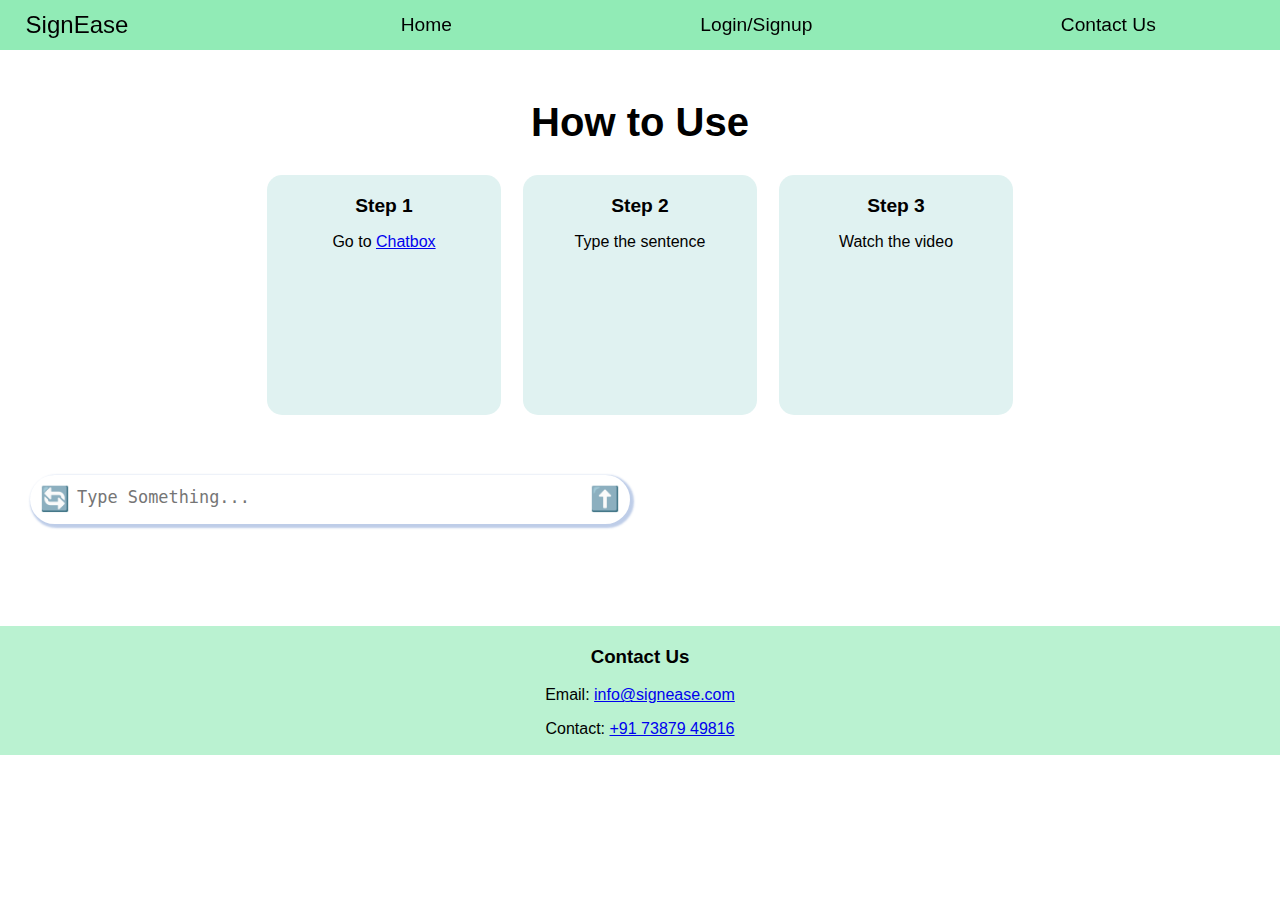
==== index.html @ 5b9c84ae "up" ====
<!DOCTYPE html>
<html lang="en">
<head>
    <meta charset="UTF-8">
    <meta name="viewport" content="width=device-width, initial-scale=1.0">
    <title>SignEase</title>
    <link rel="stylesheet" href="style.css">
</head>
<body>
    <nav class="navbar" style="position:fixed; width:100%;">
        <section id="mylogo">
            <h>SignEase</h>
        </section>
        <section id="navbar2">
            <a href="#" id="myhome" style ="display:flex;">Home</a>
            <a href ="login.html" id="mylogin" style="display:flex;">Login/Signup</a>
            <a href="#contactus" id="mycontact" style ="display:flex;">Contact Us</a>
        </section>
    </nav>

    <div id="hUse"><h >How to Use</h></div>
    
    <section class="body1">
      
        <div >
            <h>Step 1</h>
            <p>Go to <a href="#chatdiv">Chatbox</a></p>
        </div>
         <div>
            <h>Step 2</h>
            <p>Type the sentence</p>
        </div>
        <div>
            <h>Step 3</h>
            <p>Watch the video</p>
        </div>
    </section>


    <section class="chatbot"> 
        <div id="chatdiv" >   
            <button id="chatrfs">🔄</button> 
            <textarea id="chattext" type="text"  placeholder="Type Something..." required></textarea>   
            <button id="chatbtn" onclick="btnclick()">⬆️</button>
        </div>
        <div id="bodyvdo">
            <h>Video</h>
        </div>
    </section>

    <br/>
    <br/>
    <br/>
    <br/>

    <section id="contactus">
        <h3>Contact Us</h3>
        <p>Email: <a href="mailto:info@signease.com">info@signease.com</a></p>
        <p>Contact: <a href="tel:+91 73879 49816">+91 73879 49816</a></p>
    </section>


    <script src="script.js"></script>
    

</body>
</html>
---- style.css ----
/* {
    background-color : rgb(230, 234, 232);
} */
 body{
    margin:0;
    padding:0;
    font-family: Arial, sans-serif;
 }
.navbar{
    background-color:rgba(117,230,164,0.8);
    height: 50px;
    display:flex;
    #mylogo{
        font-size: 1.5em;
        align-self: center;
        width:20%;
        margin-left: 2%;
    }
    #navbar2{
        font-size: 1.2em;
        width:80%;
        display:flex;
        align-items: center;
        justify-content: space-around;
    }
    a{
        text-decoration: none;
        color:black;
    }
}
#hUse{
    text-align: center;
    font-size: 2.5em;
    width: 100%;
    padding-top: 100px;
    font-weight: 550;
}
.body1{
    display: flex;
    align-items: center;
    justify-content: space-around;
    height:300px;
    text-align: center;
    padding-left: 20%;
    padding-right: 20%;
    h{
        font-size: 1.2em;
        font-weight: 550;
    }
    div{
        background-color: rgb(224,242,241);
        width: 30%;
        height: 200px;
        border-radius: 15px;
        padding: 20px 2px 20px 2px;    
    }
}
    

/* login css */


/* #loginbody{
    /* display:flex;
    flex-direction:row;
    justify-content: flex-end; */
/* } */
.loginbody{
    input{
        width:98%;
        /* border-color:rgb(41,90,178); */
        border-color:rgba(0,0,0,0.5) ;
        height:25px;
        text-align:justify;
        margin-bottom: 5px;
        margin-top: 3px;
        border-radius: 5px;
        font-size: 1em;
    }
    button{
        color: white;
        background-color:rgb(41,90,178);
        /* background-color:rgb(117,230,164); */
        border: none;
        border-radius: 5px;
        width: 100%;
        text-align: center;
        font-size: 1em;
        height:30px;
        margin-bottom: 5px;
        cursor: pointer;
    }

    label{
        margin-top: 2px;
        margin-bottom: 1px;
    }
}


#login1{
    position:fixed;
    width:50%;
    height:100%;
}
#login1div1{
    margin-left: 5%;
    a{
        text-decoration:none;
        color:black;
    }
}
#login1div{
    /* border: 2px solid; */
    /* margin:10% 25% 25% 25%; */
    margin-top: 10%;
    margin-left: 20%;
    width: 60% ;
    height:50%;
    /* color:rgb(41,90,178); */
}
#login1div h1{
    margin-top: 2px;
    margin-bottom: 1px;
}
#login1div p{
    margin-top: 1px;
    font-size:small;
}

#login2{
    position:fixed;
    width:50%;
    height:100%;
    margin-left: 50%;
    background-color:rgb(117,230,164);

    img{
        height:50%;
        width:50%;
        padding: 25% 25% 25% 25%;
    }
}




/* chatbot css */

.chatbot{
    display: flex;
    /* background-color:antiquewhite; */
    margin:30px;
}

#chatdiv{
    /* width:90%; */
    /* height:50px; */
    /* margin-left: 15%; */
    justify-content: flex-start;
    width:600px;
    border-radius: 30px;
    box-shadow: 2px 2px 2px 2px rgba(41,90,178,0.3);
    display:flex;
    align-items: center;
    max-height:400px;



    textarea{
        width:89%;
        height:25px;
        font-size:1.3em;
        /* background-color: aqua; */
        border:none;
        outline:none;
        margin:10px 0px 10px 5px;
        resize:none;
        max-height:380px;
    }
    /* textarea::-webkit-scrollbar{
        width:0px;
    } */
    button{
        margin: 0;
        padding:0;
        height:1.5em;
        font-size:1.5em;
        background-color: white;
        border:none;
        cursor: pointer;
        align-self:flex-end;
        margin-bottom: 7px; 
    }
    #chatbtn{
        margin-right: 10px;
    }
    #chatrfs{
        margin-left: 10px;
    }
}

#bodyvdo{
    justify-content: flex-end;
    display: none;
    width:700px;
    padding: 0px;
    height:400px;
    border:2px solid rgba(100, 134, 194,0.5);
    box-shadow: 1px 1px 1px 1px rgba(41,90,178,0.3);
    margin-left: 40px;
    text-align: center;
    h{
        position:relative;
        top: 48%;
        font-size: 30px;
        /* transform:translateY(-50%); */
    }
}

#contactus{
    /* display:flex; */
    width:100%;
    background-color: rgba(117,230,164,0.5);
    height: 30%;
    text-align:center;
    padding-top: 1px;
    padding-bottom: 1px;
}
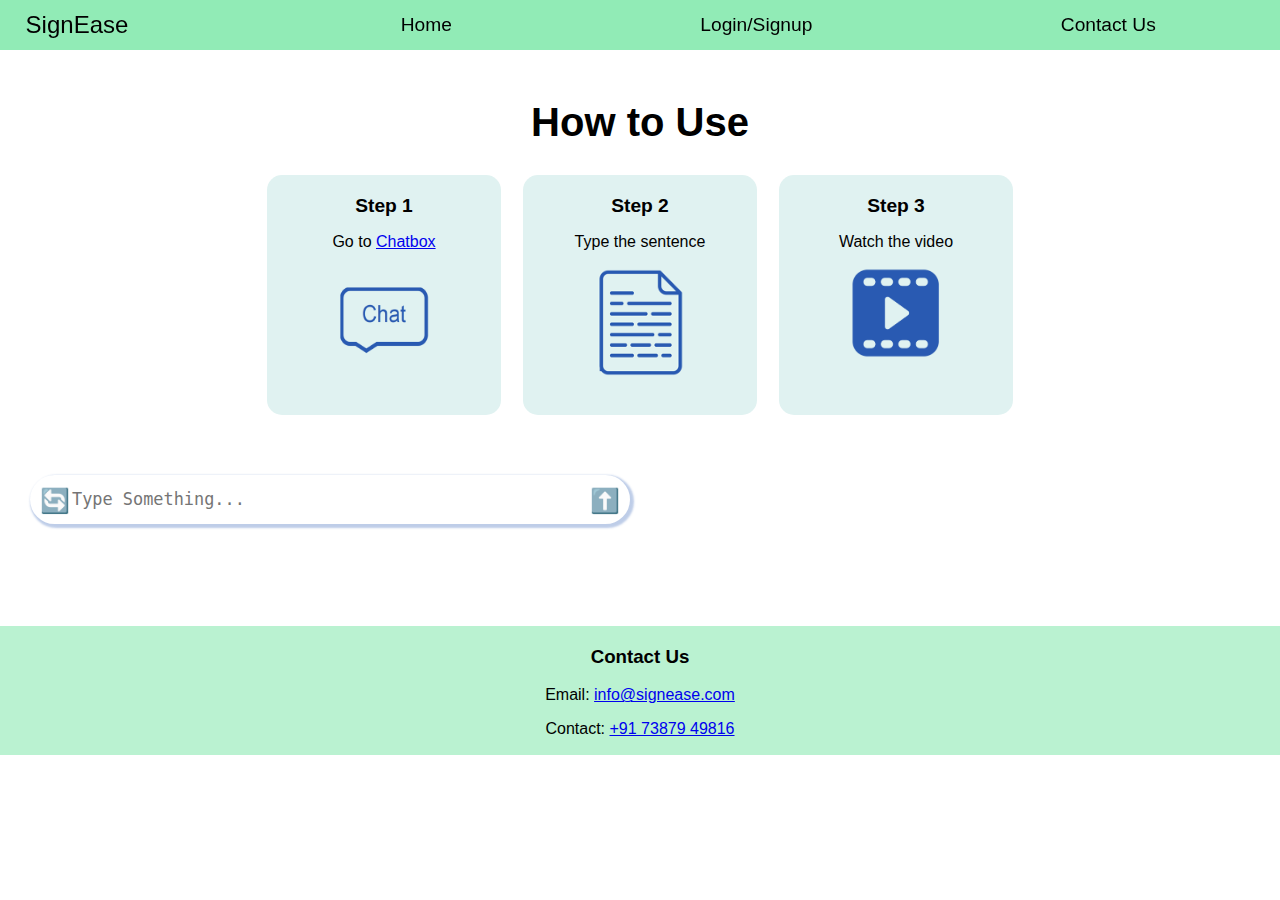
==== commit 7f8efb8f: "up" ====
--- a/index.html
+++ b/index.html
@@ -25,14 +25,18 @@
         <div >
             <h>Step 1</h>
             <p>Go to <a href="#chatdiv">Chatbox</a></p>
+            <br/>
+            <a href="#chatdiv"><img src="image2.png"> </a>
         </div>
          <div>
             <h>Step 2</h>
             <p>Type the sentence</p>
+            <img src="image3.png"> 
         </div>
         <div>
             <h>Step 3</h>
             <p>Watch the video</p>
+            <img src="image4.png">
         </div>
     </section>
 
--- a/style.css
+++ b/style.css
@@ -22,10 +22,16 @@
         display:flex;
         align-items: center;
         justify-content: space-around;
+        a:hover{
+            border: 2px solid rgb(41,90,178,0.8);
+            border-radius: 8px;
+            transition:none 2s ease-in-out 0.2s;
+        }
     }
     a{
         text-decoration: none;
         color:black;
+        padding:8px;
     }
 }
 #hUse{
@@ -52,7 +58,12 @@
         width: 30%;
         height: 200px;
         border-radius: 15px;
-        padding: 20px 2px 20px 2px;    
+        padding: 20px 2px 20px 2px;
+        
+        img{
+            /* height: 50%; */
+            width:40%;
+        }
     }
 }
     
@@ -174,7 +185,7 @@
         /* background-color: aqua; */
         border:none;
         outline:none;
-        margin:10px 0px 10px 5px;
+        margin:12px 0px 8px 0px;
         resize:none;
         max-height:380px;
     }
@@ -184,13 +195,13 @@
     button{
         margin: 0;
         padding:0;
-        height:1.5em;
+        height:35px;
         font-size:1.5em;
-        background-color: white;
+        background-color:white;
         border:none;
         cursor: pointer;
         align-self:flex-end;
-        margin-bottom: 7px; 
+        margin-bottom: 6px; 
     }
     #chatbtn{
         margin-right: 10px;
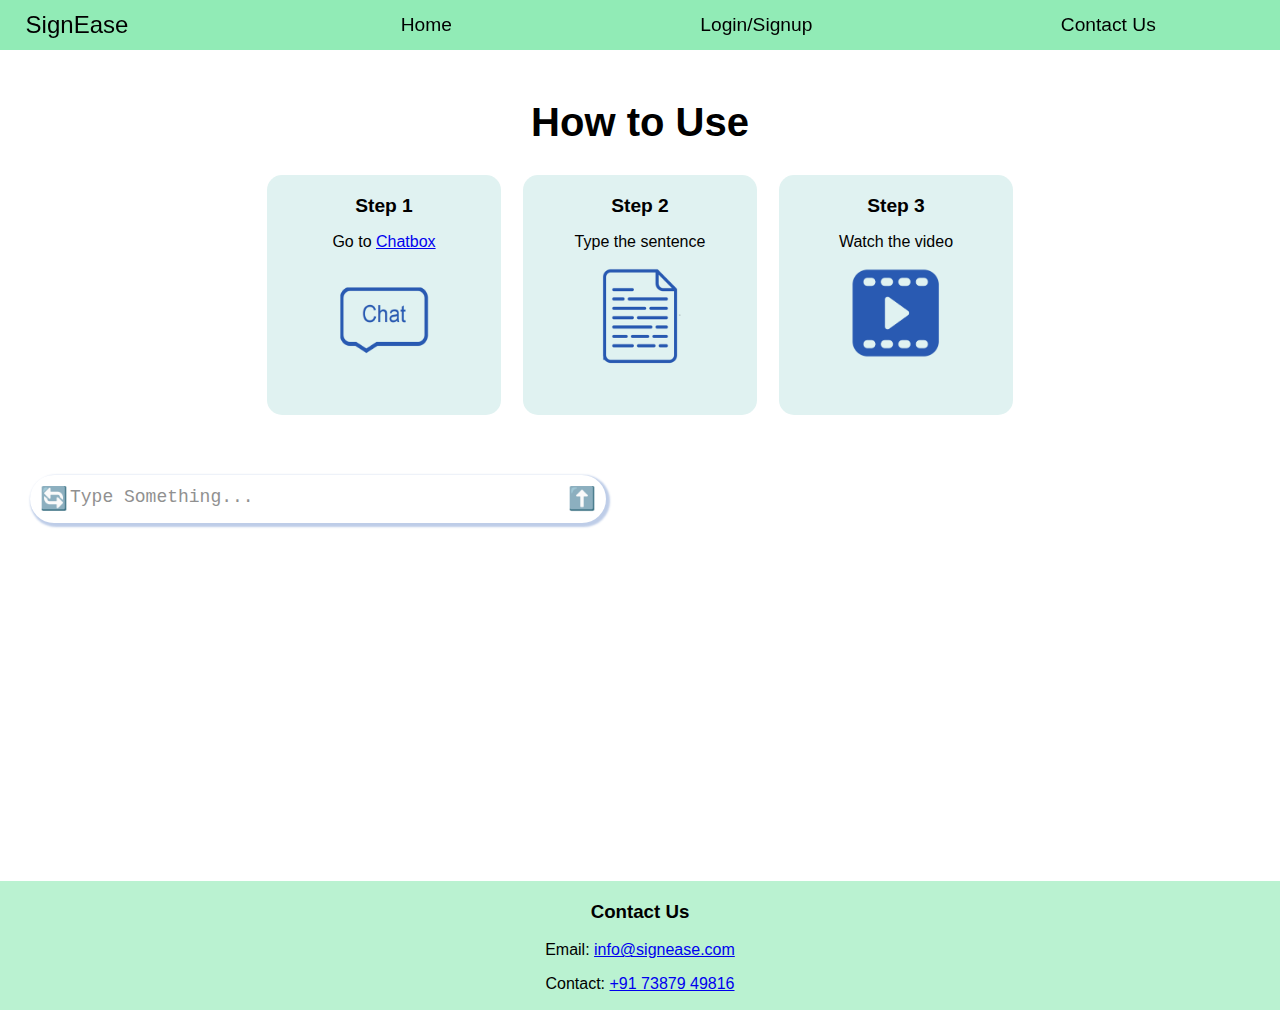
==== commit cc29fb8f: "up" ====
--- a/index.html
+++ b/index.html
@@ -13,7 +13,7 @@
         </section>
         <section id="navbar2">
             <a href="#" id="myhome" style ="display:flex;">Home</a>
-            <a href ="login.html" id="mylogin" style="display:flex;">Login/Signup</a>
+            <a href ="login.html" id="mylogin" style="display:flex;" target="_main">Login/Signup</a>
             <a href="#contactus" id="mycontact" style ="display:flex;">Contact Us</a>
         </section>
     </nav>
@@ -47,8 +47,11 @@
             <textarea id="chattext" type="text"  placeholder="Type Something..." required></textarea>   
             <button id="chatbtn" onclick="btnclick()">⬆️</button>
         </div>
-        <div id="bodyvdo">
-            <h>Video</h>
+        <div id="statusMessage"></div>
+        <div class="bodyvdo" id="bodyvdo">
+            <video id="videoPlayer" width="auto" controls autoplay preload="auto">
+                <source id="videoSource" src="" type="video/mp4">
+            </video>
         </div>
     </section>
 
--- a/style.css
+++ b/style.css
@@ -78,15 +78,17 @@
 /* } */
 .loginbody{
     input{
-        width:98%;
+        width:97%;
         /* border-color:rgb(41,90,178); */
-        border-color:rgba(0,0,0,0.5) ;
-        height:25px;
+        border-color:rgba(0,0,0,0.3) ;
+        height:30px;
         text-align:justify;
         margin-bottom: 5px;
         margin-top: 3px;
         border-radius: 5px;
         font-size: 1em;
+        padding-left: 7px;
+        outline-color:rgba(0,0,0,0.6) ;
     }
     button{
         color: white;
@@ -97,7 +99,7 @@
         width: 100%;
         text-align: center;
         font-size: 1em;
-        height:30px;
+        height:35px;
         margin-bottom: 5px;
         cursor: pointer;
     }
@@ -113,12 +115,14 @@
     position:fixed;
     width:50%;
     height:100%;
-}
-#login1div1{
-    margin-left: 5%;
-    a{
-        text-decoration:none;
-        color:black;
+    color:rgb(41,90,178);
+
+    div{
+        margin-left: 5%;
+        a{
+            text-decoration:none;
+            color:black;
+        }
     }
 }
 #login1div{
@@ -126,17 +130,17 @@
     /* margin:10% 25% 25% 25%; */
     margin-top: 10%;
     margin-left: 20%;
-    width: 60% ;
+    width: 50% ;
     height:50%;
     /* color:rgb(41,90,178); */
-}
-#login1div h1{
-    margin-top: 2px;
-    margin-bottom: 1px;
+
+    h1{
+        margin-top: 2px;
+        margin-bottom: 1px;
+    }
 }
 #login1div p{
     margin-top: 1px;
-    font-size:small;
 }
 
 #login2{
@@ -174,18 +178,23 @@
     box-shadow: 2px 2px 2px 2px rgba(41,90,178,0.3);
     display:flex;
     align-items: center;
-    max-height:400px;
-
+    max-height:300px;
+    height:48px;
+    padding: 0px;
+    /* background-color:aquamarine; */
 
 
     textarea{
         width:89%;
-        height:25px;
-        font-size:1.3em;
+        padding-top:3px;
+        padding-bottom: 0;
+        height:28px;
+        font-size:18px;
         /* background-color: aqua; */
         border:none;
         outline:none;
-        margin:12px 0px 8px 0px;
+        opacity: 0.8;
+        /* margin:5px 0px 0px 0px; */
         resize:none;
         max-height:380px;
     }
@@ -195,13 +204,13 @@
     button{
         margin: 0;
         padding:0;
-        height:35px;
-        font-size:1.5em;
+        height:30px;
+        font-size:1.4em;
         background-color:white;
         border:none;
         cursor: pointer;
         align-self:flex-end;
-        margin-bottom: 6px; 
+        margin-bottom: 10px; 
     }
     #chatbtn{
         margin-right: 10px;
@@ -209,25 +218,32 @@
     #chatrfs{
         margin-left: 10px;
     }
-}
-
-#bodyvdo{
+    
+}
+
+.bodyvdo{
     justify-content: flex-end;
-    display: none;
-    width:700px;
+    /* display: none; */
+    visibility: hidden;
+    width:600px;
     padding: 0px;
-    height:400px;
+    height:300px;
     border:2px solid rgba(100, 134, 194,0.5);
     box-shadow: 1px 1px 1px 1px rgba(41,90,178,0.3);
     margin-left: 40px;
-    text-align: center;
-    h{
+
+    #videoPlayer{
+        width:600px;
+        margin:0;
+    }
+    /* text-align: center; */
+    /* h{
         position:relative;
         top: 48%;
         font-size: 30px;
         /* transform:translateY(-50%); */
-    }
-}
+}
+
 
 #contactus{
     /* display:flex; */
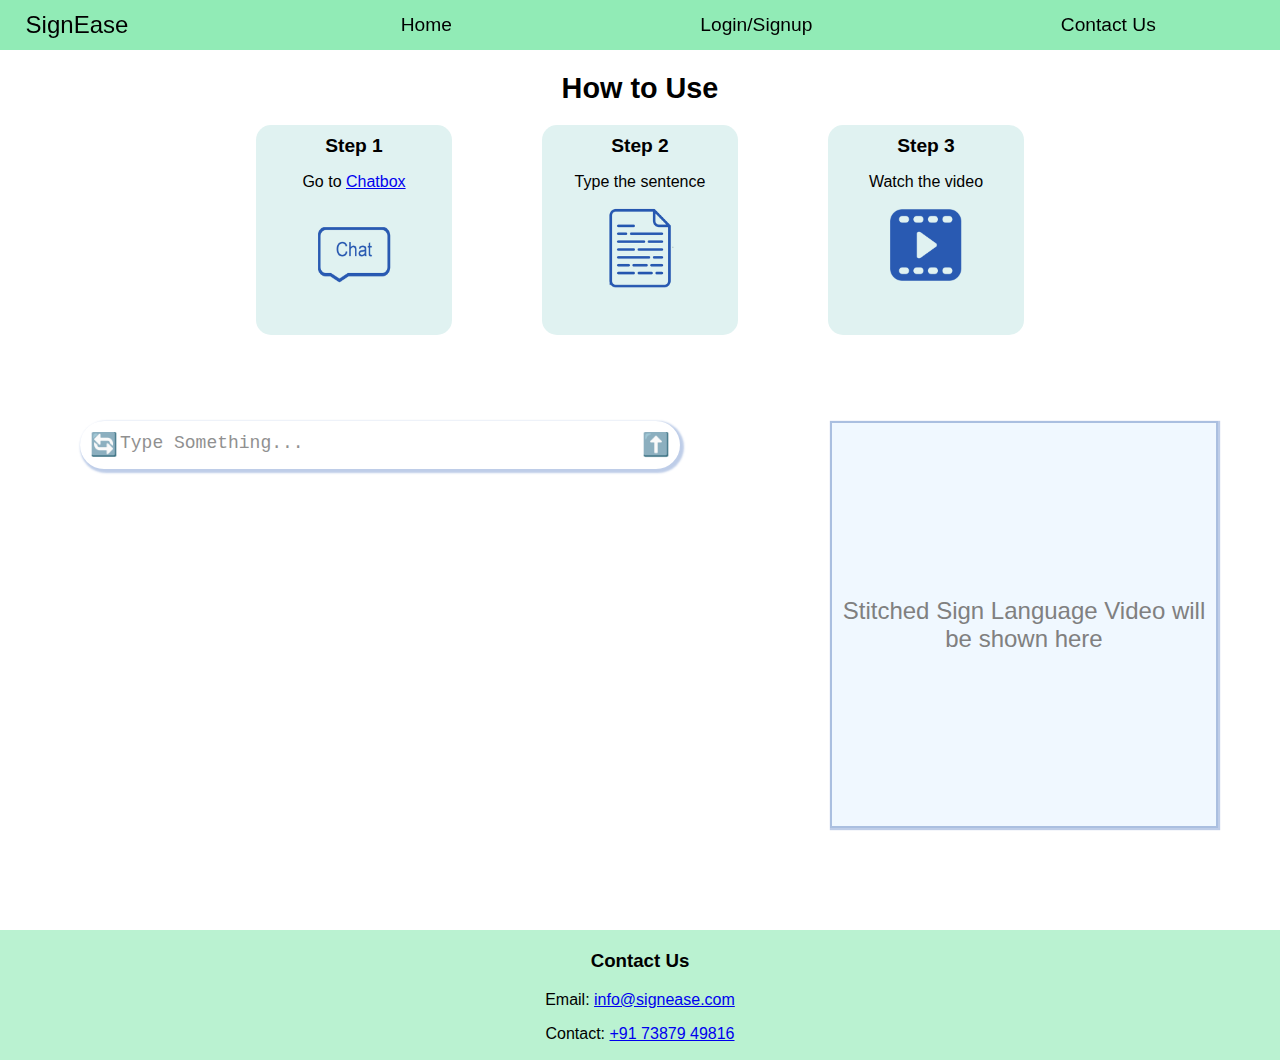
==== commit 3db1471e: "up" ====
--- a/index.html
+++ b/index.html
@@ -1,74 +1,79 @@
-<!DOCTYPE html>
-<html lang="en">
-<head>
-    <meta charset="UTF-8">
-    <meta name="viewport" content="width=device-width, initial-scale=1.0">
-    <title>SignEase</title>
-    <link rel="stylesheet" href="style.css">
-</head>
-<body>
-    <nav class="navbar" style="position:fixed; width:100%;">
-        <section id="mylogo">
-            <h>SignEase</h>
-        </section>
-        <section id="navbar2">
-            <a href="#" id="myhome" style ="display:flex;">Home</a>
-            <a href ="login.html" id="mylogin" style="display:flex;" target="_main">Login/Signup</a>
-            <a href="#contactus" id="mycontact" style ="display:flex;">Contact Us</a>
-        </section>
-    </nav>
-
-    <div id="hUse"><h >How to Use</h></div>
-    
-    <section class="body1">
-      
-        <div >
-            <h>Step 1</h>
-            <p>Go to <a href="#chatdiv">Chatbox</a></p>
-            <br/>
-            <a href="#chatdiv"><img src="image2.png"> </a>
-        </div>
-         <div>
-            <h>Step 2</h>
-            <p>Type the sentence</p>
-            <img src="image3.png"> 
-        </div>
-        <div>
-            <h>Step 3</h>
-            <p>Watch the video</p>
-            <img src="image4.png">
-        </div>
-    </section>
-
-
-    <section class="chatbot"> 
-        <div id="chatdiv" >   
-            <button id="chatrfs">🔄</button> 
-            <textarea id="chattext" type="text"  placeholder="Type Something..." required></textarea>   
-            <button id="chatbtn" onclick="btnclick()">⬆️</button>
-        </div>
-        <div id="statusMessage"></div>
-        <div class="bodyvdo" id="bodyvdo">
-            <video id="videoPlayer" width="auto" controls autoplay preload="auto">
-                <source id="videoSource" src="" type="video/mp4">
-            </video>
-        </div>
-    </section>
-
-    <br/>
-    <br/>
-    <br/>
-    <br/>
-
-    <section id="contactus">
-        <h3>Contact Us</h3>
-        <p>Email: <a href="mailto:info@signease.com">info@signease.com</a></p>
-        <p>Contact: <a href="tel:+91 73879 49816">+91 73879 49816</a></p>
-    </section>
-
-
-    <script src="script.js"></script>
-    
-
-</body>
-</html>
+<!DOCTYPE html>
+<html lang="en">
+<head>
+    <meta charset="UTF-8">
+    <meta name="viewport" content="width=device-width, initial-scale=1.0">
+    <title>SignEase</title>
+    <link rel="stylesheet" href="style.css">
+</head>
+<body>
+    <nav class="navbar" style="position:fixed; width:100%;">
+        <section id="mylogo">
+            <h>SignEase</h>
+        </section>
+        <section id="navbar2">
+            <a href="#" id="myhome" style ="display:flex;">Home</a>
+            <a href ="login.html" id="mylogin" style="display:flex;" target="_main">Login/Signup</a>
+            <a href="#contactus" id="mycontact" style ="display:flex;">Contact Us</a>
+        </section>
+    </nav>
+    <br/> <br/> <br/> <br/>
+    <div id="hUse"><h >How to Use</h></div>
+    
+    <section class="body1">
+      
+        <div >
+            <h>Step 1</h>
+            <p>Go to <a href="#chatdiv">Chatbox</a></p>
+            <br/>
+            <a href="#chatdiv"><img src="image2.png"> </a>
+        </div>
+         <div>
+            <h>Step 2</h>
+            <p>Type the sentence</p>
+            <img src="image3.png"> 
+        </div>
+        <div>
+            <h>Step 3</h>
+            <p>Watch the video</p>
+            <img src="image4.png">
+        </div>
+    </section>
+    <br/> <br/>
+    <section class="chatbot"> 
+        <div id="chatdiv" >   
+            <button id="chatrfs">🔄</button> 
+            <textarea id="chattext" type="text"  placeholder="Type Something..." required></textarea>   
+            <button id="chatbtn" onclick="btnclick()">⬆️</button>
+        </div>
+        <div class="bodyvdo" id="bodyvdo">
+            <div  id="initialMessage">
+                <p>Stitched Sign Language Video will be shown here</p>
+            </div>
+            <div id="statusMessage" style="display: none;">Status Message</div>
+            <div>
+                <video id="videoPlayer" controls autoplay preload="auto">
+                    <source id="videoSource" src="" type="video/mp4">
+                </video>
+            </div>
+        </div>
+    </section>
+
+    <br/>
+    <br/>
+    <br/>
+    <br/>
+
+    <section id="contactus">
+        <h3>Contact Us</h3>
+        <p>Email: <a href="mailto:info@signease.com">info@signease.com</a></p>
+        <p>Contact: <a href="tel:+91 73879 49816">+91 73879 49816</a></p>
+    </section>
+
+    <script src="https://cdn.jsdelivr.net/npm/bootstrap@5.3.3/dist/js/bootstrap.bundle.min.js"
+        integrity="sha384-YvpcrYf0tY3lHB60NNkmXc5s9fDVZLESaAA55NDzOxhy9GkcIdslK1eN7N6jIeHz"
+        crossorigin="anonymous"></script>
+    <script src="script.js"></script>    
+    
+</body>
+</html>
--- a/style.css
+++ b/style.css
@@ -36,16 +36,15 @@
 }
 #hUse{
     text-align: center;
-    font-size: 2.5em;
+    font-size: 1.8em;
     width: 100%;
-    padding-top: 100px;
     font-weight: 550;
 }
 .body1{
     display: flex;
     align-items: center;
-    justify-content: space-around;
-    height:300px;
+    justify-content: space-between;
+    height:250px;
     text-align: center;
     padding-left: 20%;
     padding-right: 20%;
@@ -55,10 +54,10 @@
     }
     div{
         background-color: rgb(224,242,241);
-        width: 30%;
-        height: 200px;
+        width: 25%;
+        height: 80%;
         border-radius: 15px;
-        padding: 20px 2px 20px 2px;
+        padding: 10px 2px 0px 2px;
         
         img{
             /* height: 50%; */
@@ -99,7 +98,8 @@
         width: 100%;
         text-align: center;
         font-size: 1em;
-        height:35px;
+        height:30px;
+        margin-top: 10px;
         margin-bottom: 5px;
         cursor: pointer;
     }
@@ -117,7 +117,7 @@
     height:100%;
     color:rgb(41,90,178);
 
-    div{
+    #login1div1{
         margin-left: 5%;
         a{
             text-decoration:none;
@@ -125,22 +125,43 @@
         }
     }
 }
-#login1div{
+.login1div2, .login1div3 {
     /* border: 2px solid; */
     /* margin:10% 25% 25% 25%; */
-    margin-top: 10%;
+    margin-top: 5%;
     margin-left: 20%;
     width: 50% ;
-    height:50%;
+    /* height:50%; */
     /* color:rgb(41,90,178); */
 
     h1{
         margin-top: 2px;
         margin-bottom: 1px;
     }
-}
-#login1div p{
-    margin-top: 1px;
+
+    p{
+        margin-top: 1px;
+    }
+    /* #OTPform, #submitsignupform{
+        display: none;
+    }     */
+}
+#valResbtns{
+    button{
+        width:48%;
+    }
+    display: flex;
+    justify-content:space-between;
+}
+#fpbtn{
+    color: rgb(41,90,178);
+    background-color:white;
+    /* background-color:rgb(117,230,164); */
+    padding-left: 0;
+    text-align: left;
+}
+.login1div3{
+    margin-top: 10%;
 }
 
 #login2{
@@ -171,7 +192,7 @@
 #chatdiv{
     /* width:90%; */
     /* height:50px; */
-    /* margin-left: 15%; */
+    margin-left: 50px;
     justify-content: flex-start;
     width:600px;
     border-radius: 30px;
@@ -196,7 +217,7 @@
         opacity: 0.8;
         /* margin:5px 0px 0px 0px; */
         resize:none;
-        max-height:380px;
+        max-height:280px;
     }
     /* textarea::-webkit-scrollbar{
         width:0px;
@@ -222,21 +243,31 @@
 }
 
 .bodyvdo{
-    justify-content: flex-end;
-    /* display: none; */
-    visibility: hidden;
-    width:600px;
+    background-color: aliceblue;
+    display: flex;
+    flex-direction: column;
+    width:30vw;
+    height:31.5vw;
     padding: 0px;
-    height:300px;
+    text-align: center;
+    align-items: center;
+    justify-content: center;
+    /* height:300px; */
     border:2px solid rgba(100, 134, 194,0.5);
     box-shadow: 1px 1px 1px 1px rgba(41,90,178,0.3);
-    margin-left: 40px;
+    margin-left: 150px;
 
     #videoPlayer{
-        width:600px;
+        width:30vw;
+        height:30vw;
         margin:0;
-    }
-    /* text-align: center; */
+        display: none;
+    }
+    #initialMessage{
+        color: gray;
+        font-size: x-large;
+        text-align: center;
+    }
     /* h{
         position:relative;
         top: 48%;
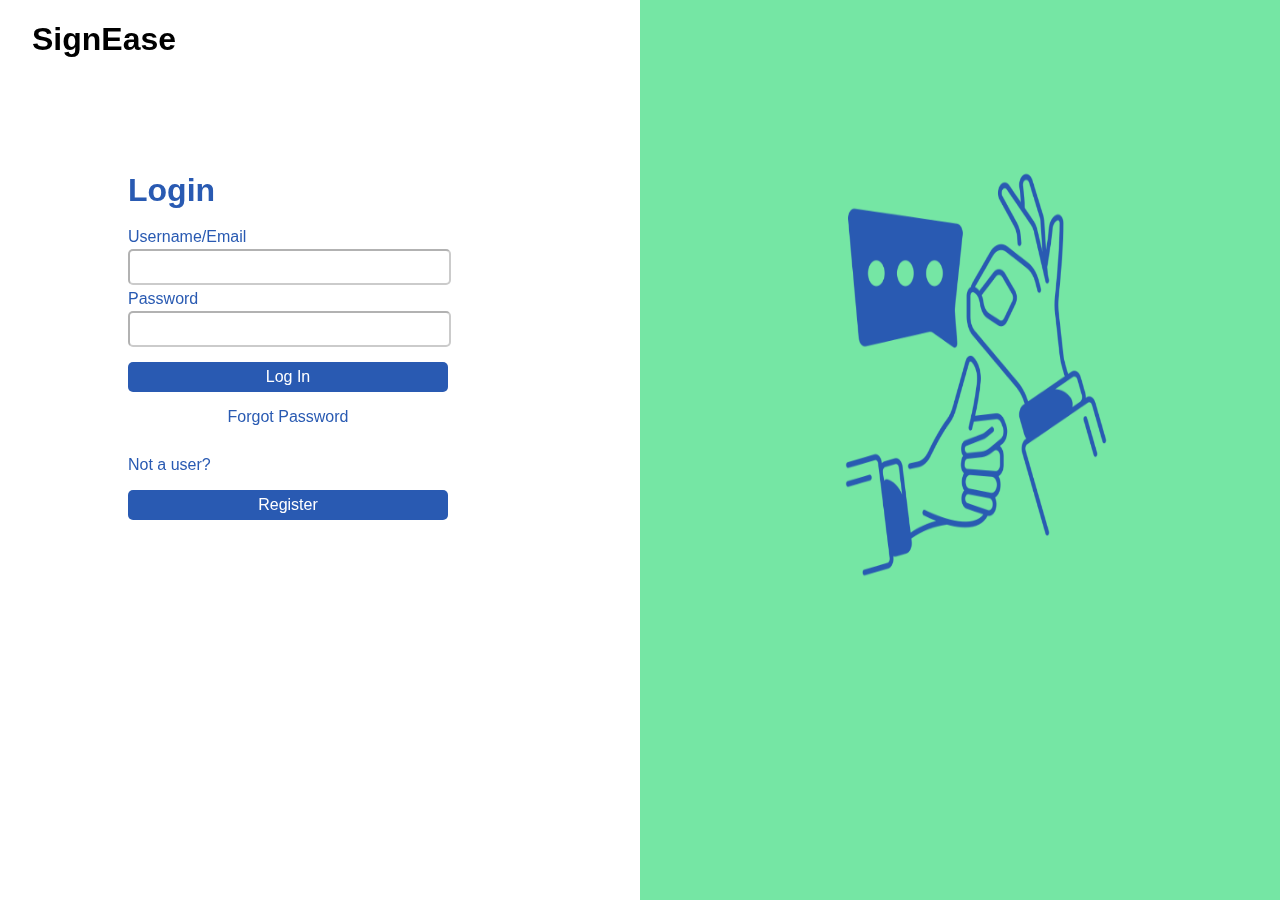
==== commit c3a8639b: "up" ====
--- a/index.html
+++ b/index.html
@@ -3,77 +3,309 @@
 <head>
     <meta charset="UTF-8">
     <meta name="viewport" content="width=device-width, initial-scale=1.0">
-    <title>SignEase</title>
+    <title>Document</title>
     <link rel="stylesheet" href="style.css">
 </head>
-<body>
-    <nav class="navbar" style="position:fixed; width:100%;">
-        <section id="mylogo">
-            <h>SignEase</h>
-        </section>
-        <section id="navbar2">
-            <a href="#" id="myhome" style ="display:flex;">Home</a>
-            <a href ="login.html" id="mylogin" style="display:flex;" target="_main">Login/Signup</a>
-            <a href="#contactus" id="mycontact" style ="display:flex;">Contact Us</a>
-        </section>
-    </nav>
-    <br/> <br/> <br/> <br/>
-    <div id="hUse"><h >How to Use</h></div>
+<body class="loginbody">
+    <section id="login1">
+        <div id="login1div1">
+            <a href="index1.html"><h1>SignEase</h1></a>
+        </div>
+        
+        <div class="login1div2">
+            <form id="signupform" style="display:none">
+                <h1 >Welcome</h1>
+                <p>Please enter your details</p>
+                <label for="name">Name</label><br>
+                <input type="text" id="name" name="name" required><br>
+                <label for="username">Username</label><br>
+                <input type="text" id="username" name="username" required><br>
+                <label for="email">Email</label><br>
+                <input type="email" id="email" name="email" required><br>
+                <label for="password">Password</label><br>
+                <input type="password" id="password" name="password" required><br>
     
-    <section class="body1">
-      
-        <div >
-            <h>Step 1</h>
-            <p>Go to <a href="#chatdiv">Chatbox</a></p>
-            <br/>
-            <a href="#chatdiv"><img src="image2.png"> </a>
+                <div class="divbtn" id="signupbtn">Generate OTP</div>
+            </form>
+            <br>
+            <form id="OTPform" style="display:none">
+                <label for="OTP">Enter OTP</label><br>
+                <input type="number" id="OTP" name="OTP"><br>
+                <div id="valResbtns">
+                    <div class="divbtn" id="validateOTPbtn">Validate OTP</div>
+                    <div class="divbtn" id="resendOTPbtn">Resend OTP</div>
+                </div>
+                <!-- <div class="divbtn" id="submitsignupform">Submit</div> -->
+            </form>
         </div>
-         <div>
-            <h>Step 2</h>
-            <p>Type the sentence</p>
-            <img src="image3.png"> 
-        </div>
-        <div>
-            <h>Step 3</h>
-            <p>Watch the video</p>
-            <img src="image4.png">
+        <div class="login1div3">
+            <form id="loginform">
+                <h1>Login</h1>
+                <br/>
+                <label for="id">Username/Email</label><br>
+                <input type="text" id="id" name="id" required><br>
+                <label for="logpassword">Password</label><br>
+                <input type="password" id="logpassword" name="password" required><br>
+                <div class="divbtn" id="loginbtn">Log In</div>
+                <div class="divbtn" id="fpbtn">Forgot Password</div><br>
+                <p>Not a user?</p>
+                <div class="divbtn" id="newsignupbtn">Register</div>
+            </form>
+            
+            
+            <form id="forgotpasswordform" style="display:none">
+                <label for="forgotpassemail">Enter Email</label><br>
+                <input type="email" id="forgotpassemail" name="email">
+                <div class="divbtn" id="fpesbtn">Submit</div>
+            </form>
+    
+            <br/> <br/>
+            <form id="newpasswordform" style="display:none">
+                <label for="newpassword">Enter New Password</label><br>
+                <input type="password" id="newpassword" name="password">
+                <div class="divbtn" id="npsbtn">Submit</div>
+            </form>
         </div>
     </section>
-    <br/> <br/>
-    <section class="chatbot"> 
-        <div id="chatdiv" >   
-            <button id="chatrfs">🔄</button> 
-            <textarea id="chattext" type="text"  placeholder="Type Something..." required></textarea>   
-            <button id="chatbtn" onclick="btnclick()">⬆️</button>
-        </div>
-        <div class="bodyvdo" id="bodyvdo">
-            <div  id="initialMessage">
-                <p>Stitched Sign Language Video will be shown here</p>
-            </div>
-            <div id="statusMessage" style="display: none;">Status Message</div>
-            <div>
-                <video id="videoPlayer" controls autoplay preload="auto">
-                    <source id="videoSource" src="" type="video/mp4">
-                </video>
-            </div>
-        </div>
+    <section id="login2">
+        <img src="image1.png" alt="image" id="login2image1"/>
     </section>
 
-    <br/>
-    <br/>
-    <br/>
-    <br/>
-
-    <section id="contactus">
-        <h3>Contact Us</h3>
-        <p>Email: <a href="mailto:info@signease.com">info@signease.com</a></p>
-        <p>Contact: <a href="tel:+91 73879 49816">+91 73879 49816</a></p>
-    </section>
-
-    <script src="https://cdn.jsdelivr.net/npm/bootstrap@5.3.3/dist/js/bootstrap.bundle.min.js"
-        integrity="sha384-YvpcrYf0tY3lHB60NNkmXc5s9fDVZLESaAA55NDzOxhy9GkcIdslK1eN7N6jIeHz"
-        crossorigin="anonymous"></script>
-    <script src="script.js"></script>    
-    
+    <script>
+        const signupform = document.getElementById('signupform');
+        const OTPform = document.getElementById('OTPform');
+        const loginform = document.getElementById('loginform');
+        const forgotpasswordform = document.getElementById('forgotpasswordform');
+        const newpasswordform = document.getElementById('newpasswordform');
+
+        const logoutbtn = document.getElementById('logoutbtn');
+        const signupbtn = document.getElementById('signupbtn');
+        const validateOTPbtn = document.getElementById('validateOTPbtn');
+        const resendOTPbtn = document.getElementById('resendOTPbtn');
+        const loginbtn = document.getElementById('loginbtn');
+        const fpbtn = document.getElementById('fpbtn');
+        const fpesbtn = document.getElementById('fpesbtn');
+        const npsbtn = document.getElementById('npsbtn');
+        const newsignupbtn=document.getElementById('newsignupbtn');
+
+        const baseurl = 'https://signeaseloginapi-gvhganfcfnb5aqg6.centralindia-01.azurewebsites.net'
+        // const baseurl = 'http://127.0.0.1:8000'
+
+        // logoutbtn.addEventListener('click', ()=>{
+        //     data = {
+        //         'cuid': (localStorage.getItem('cuid') == null)?'':localStorage.getItem('cuid')
+        //     }
+        //     fetch(`${baseurl}/logOut/`,{
+        //         method: 'POST',
+        //         headers: {
+        //             'Content-Type': 'application/json'
+        //         },
+        //         body: JSON.stringify(data)
+        //     }).then(response =>{
+        //         if(!response.ok){
+        //             console.log('Something Fucked up!');
+        //         }
+        //         return response.json()
+        //     }).then(message=>{
+        //         localStorage.removeItem('cuid');
+        //         console.log(message);
+        //     }).catch(error=>{
+        //         console.error(error);
+        //     })
+
+        // })
+
+        newsignupbtn.onclick=function(){
+            loginform.style.display='none';
+            signupform.style.display='block';
+        }
+
+        signupbtn.onclick=function() {
+            OTPform.style.display='block';
+            const formdata = new FormData(signupform)
+            data = {}
+            isblank = false;
+            console.log(formdata.entries())
+            for(let [key, value] of formdata.entries()) {
+                console.log(key, value)
+                if (formdata.get(key)){
+                    data[key] = formdata.get(key)
+                }else{
+                    console.log(`${key} field is blank!`)
+                    isblank = true;
+                }
+            }
+            if(!isblank){
+                fetch(`${baseurl}/signUp/`, {
+                    method: 'POST',
+                    headers: {
+                        'Content-Type': 'application/json'
+                    },
+                    body: JSON.stringify(data)
+                }).then(response=>{
+                    if(!response.ok){
+                        console.log('something fucked up!')
+                    }
+                    return response.json()
+                }).then(message =>{
+                    console.log(message)
+                }).catch(error=>{
+                    console.log(error)
+                })
+            }
+            
+
+        }
+
+
+        loginbtn.onclick=function(){
+            const formdata = new FormData(loginform);
+            isblank = false;
+            if(!formdata.get('id') || !formdata.get('password')){
+                console.log('Fields must not be blank!');
+                isblank = true;
+            }
+            data = {
+                'id': formdata.get('id'),
+                'password': formdata.get('password'),
+                'cuid': (localStorage.getItem('cuid') == null)?'':localStorage.getItem('cuid')
+            }
+
+            if(!isblank){
+                fetch(`${baseurl}/logIn/`, {
+                    method: 'POST',
+                    headers: {
+                        'Content-Type': 'application/json'
+                    },
+                    body: JSON.stringify(data)
+                }).then(response=>{
+                    if(!response.ok){
+                        console.log('something fucked up!')
+                    }
+                    return response.json()
+                }).then(message =>{
+                    localStorage.setItem('cuid', message.uid)
+                    if(message.detail!= 'Incorrect Password!'){
+                        window.location.href="index1.html";
+                    }
+                    console.log(message)
+                }).catch(error=>{
+                    console.log(error)
+                })
+            }
+            
+        }
+
+
+        validateOTPbtn.onclick=function(){
+            signupform.style.display='none';
+            OTPform.style.display='none';
+            const formdata = new FormData(OTPform);
+            if(formdata.get('OTP')){
+                data = {'OTP': parseInt(formdata.get('OTP'))}
+                fetch(`${baseurl}/validateOTP/`, {
+                    method: 'POST',
+                    headers: {
+                        'Content-Type': 'application/json'
+                    },
+                    body: JSON.stringify(data)
+                }).then(response=>{
+                    if(!response.ok){
+                        console.log('something fucked up!')
+                    }
+                    return response.json()
+                }).then(message =>{
+                    if(message.valid && message.otpvalidationfor == 'forgotpassword'){
+                        console.log('come here')
+                        newpasswordform.style.display = 'block';
+                        loginform.style.display='none';
+                    }
+                    else if(message.valid && message.otpvalidationfor == 'signup'){
+                        console.log('come here')
+                        loginform.style.display='block';
+                    }
+                    console.log(message,message.valid, message.otpvalidationfor)
+                }).catch(error=>{
+                    console.log(error)
+                })
+            }
+        }
+
+        resendOTPbtn.addEventListener('click', () =>{
+            fetch(`${baseurl}/resendOTP/`
+            ).then(response=>{
+                if(!response.ok){
+                    console.log('something fucked up!')
+                }
+                return response.json()
+            }).then(message =>{
+                console.log(message)
+            }).catch(error=>{
+                console.log(error)
+            })
+        })
+
+        fpbtn.onclick=function(){
+            forgotpasswordform.style.display = (forgotpasswordform.style.display == 'none') ? 'block':'none';
+            loginform.style.display='none';
+            newsignupform.style.display='none';
+            // forgotpasswordform.style.display='block';
+        }
+
+        fpesbtn.onclick=function(){
+            forgotpasswordform.style.display='none';
+            OTPform.style.display='block';
+
+            const formdata = new FormData(forgotpasswordform);
+            if(formdata.get('email')){
+                data = {'email': formdata.get('email')}
+                fetch(`${baseurl}/forgotPassword/`, {
+                    method: 'POST',
+                    headers: {
+                        'Content-Type': 'application/json'
+                    },
+                    body: JSON.stringify(data)
+                }).then(response=>{
+                    if(!response.ok){
+                        console.log('something fucked up!')
+                    }
+                    return response.json()
+                }).then(message =>{
+                    console.log(message)
+                }).catch(error=>{
+                    console.log(error)
+                })
+            }
+        }
+
+
+        npsbtn.onclick=function(){
+            const formdata = new FormData(newpasswordform);
+            if(formdata.get('password')){
+                data = {'password': formdata.get('password')}
+                fetch(`${baseurl}/changePassword/`, {
+                    method: 'POST',
+                    headers: {
+                        'Content-Type': 'application/json'
+                    },
+                    body: JSON.stringify(data)
+                }).then(response=>{
+                    if(!response.ok){
+                        console.log('something fucked up!')
+                    }
+                    return response.json()
+                }).then(message =>{
+                    loginform.style.display='block';
+                    newpasswordform.style.display='none';
+                    console.log(message)
+                }).catch(error=>{
+                    console.log(error)
+                })
+            }else{
+                console.log("Password field cann't be sent empty!")
+            }
+        }
+    </script>
+    <!-- <script src="script.js"></script>     -->
 </body>
-</html>
+</html>--- a/style.css
+++ b/style.css
@@ -89,14 +89,16 @@
         padding-left: 7px;
         outline-color:rgba(0,0,0,0.6) ;
     }
-    button{
+    .divbtn{
         color: white;
         background-color:rgb(41,90,178);
         /* background-color:rgb(117,230,164); */
         border: none;
         border-radius: 5px;
         width: 100%;
-        text-align: center;
+        display: flex;
+        justify-content: center;
+        align-items: center;
         font-size: 1em;
         height:30px;
         margin-top: 10px;
@@ -142,12 +144,9 @@
     p{
         margin-top: 1px;
     }
-    /* #OTPform, #submitsignupform{
-        display: none;
-    }     */
 }
 #valResbtns{
-    button{
+    .divbtn{
         width:48%;
     }
     display: flex;
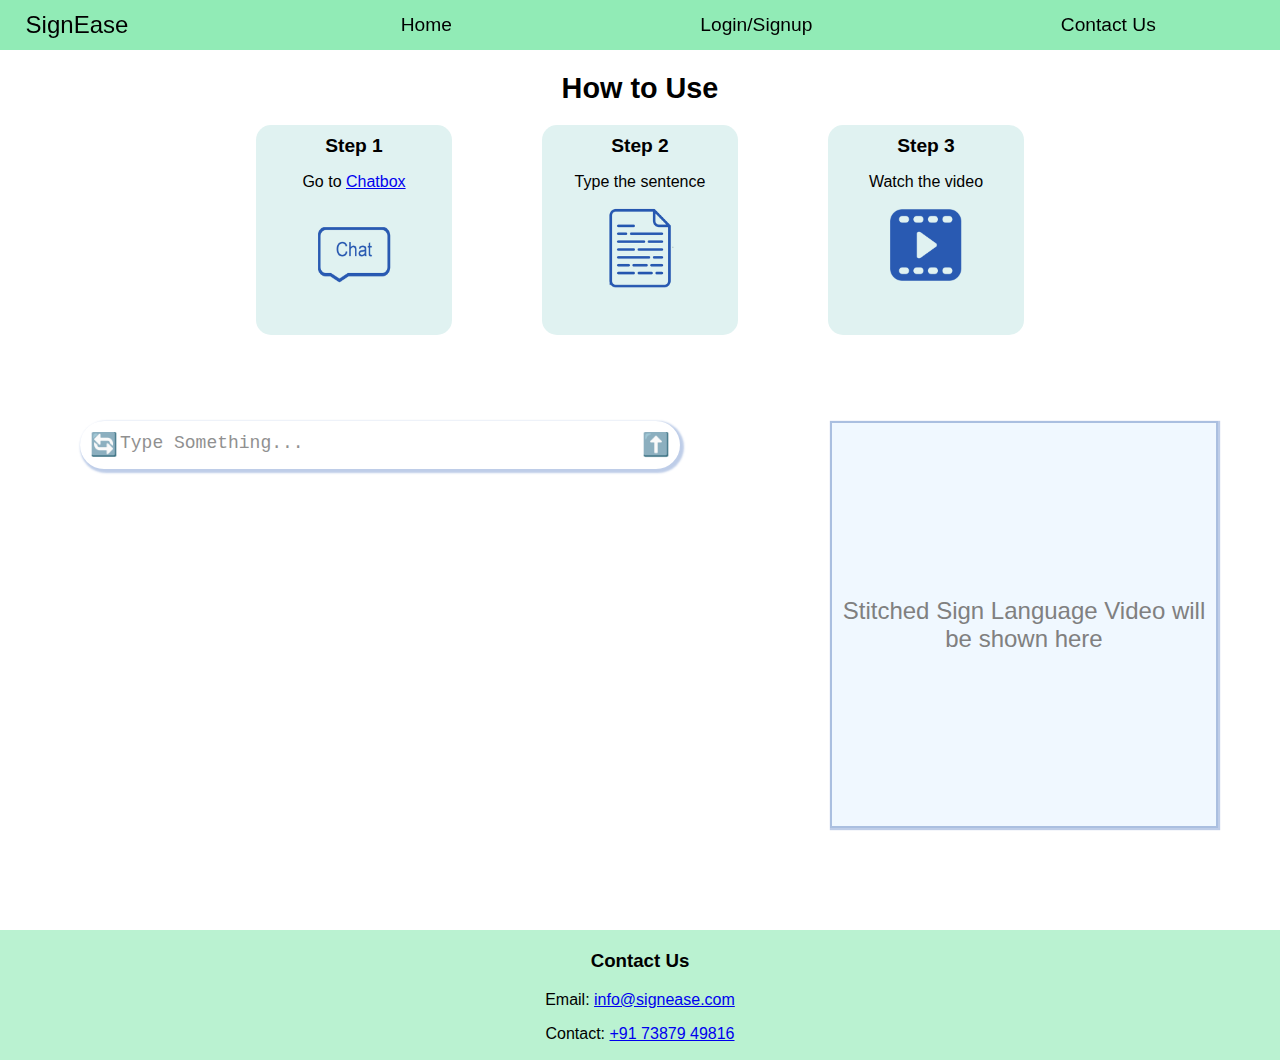
==== commit 3a79bd6b: "update" ====
--- a/index.html
+++ b/index.html
@@ -3,309 +3,77 @@
 <head>
     <meta charset="UTF-8">
     <meta name="viewport" content="width=device-width, initial-scale=1.0">
-    <title>Document</title>
+    <title>SignEase</title>
     <link rel="stylesheet" href="style.css">
 </head>
-<body class="loginbody">
-    <section id="login1">
-        <div id="login1div1">
-            <a href="index1.html"><h1>SignEase</h1></a>
+<body>
+    <nav class="navbar" style="position:fixed; width:100%;">
+        <section id="mylogo">
+            <h>SignEase</h>
+        </section>
+        <section id="navbar2">
+            <a href="#" id="myhome" style ="display:flex;">Home</a>
+            <a href ="login.html" id="mylogin" style="display:flex;" target="_main">Login/Signup</a>
+            <a href="#contactus" id="mycontact" style ="display:flex;">Contact Us</a>
+        </section>
+    </nav>
+    <br/> <br/> <br/> <br/>
+    <div id="hUse"><h >How to Use</h></div>
+    
+    <section class="body1">
+      
+        <div >
+            <h>Step 1</h>
+            <p>Go to <a href="#chatdiv">Chatbox</a></p>
+            <br/>
+            <a href="#chatdiv"><img src="image2.png"> </a>
         </div>
-        
-        <div class="login1div2">
-            <form id="signupform" style="display:none">
-                <h1 >Welcome</h1>
-                <p>Please enter your details</p>
-                <label for="name">Name</label><br>
-                <input type="text" id="name" name="name" required><br>
-                <label for="username">Username</label><br>
-                <input type="text" id="username" name="username" required><br>
-                <label for="email">Email</label><br>
-                <input type="email" id="email" name="email" required><br>
-                <label for="password">Password</label><br>
-                <input type="password" id="password" name="password" required><br>
-    
-                <div class="divbtn" id="signupbtn">Generate OTP</div>
-            </form>
-            <br>
-            <form id="OTPform" style="display:none">
-                <label for="OTP">Enter OTP</label><br>
-                <input type="number" id="OTP" name="OTP"><br>
-                <div id="valResbtns">
-                    <div class="divbtn" id="validateOTPbtn">Validate OTP</div>
-                    <div class="divbtn" id="resendOTPbtn">Resend OTP</div>
-                </div>
-                <!-- <div class="divbtn" id="submitsignupform">Submit</div> -->
-            </form>
+         <div>
+            <h>Step 2</h>
+            <p>Type the sentence</p>
+            <img src="image3.png"> 
         </div>
-        <div class="login1div3">
-            <form id="loginform">
-                <h1>Login</h1>
-                <br/>
-                <label for="id">Username/Email</label><br>
-                <input type="text" id="id" name="id" required><br>
-                <label for="logpassword">Password</label><br>
-                <input type="password" id="logpassword" name="password" required><br>
-                <div class="divbtn" id="loginbtn">Log In</div>
-                <div class="divbtn" id="fpbtn">Forgot Password</div><br>
-                <p>Not a user?</p>
-                <div class="divbtn" id="newsignupbtn">Register</div>
-            </form>
-            
-            
-            <form id="forgotpasswordform" style="display:none">
-                <label for="forgotpassemail">Enter Email</label><br>
-                <input type="email" id="forgotpassemail" name="email">
-                <div class="divbtn" id="fpesbtn">Submit</div>
-            </form>
-    
-            <br/> <br/>
-            <form id="newpasswordform" style="display:none">
-                <label for="newpassword">Enter New Password</label><br>
-                <input type="password" id="newpassword" name="password">
-                <div class="divbtn" id="npsbtn">Submit</div>
-            </form>
+        <div>
+            <h>Step 3</h>
+            <p>Watch the video</p>
+            <img src="image4.png">
         </div>
     </section>
-    <section id="login2">
-        <img src="image1.png" alt="image" id="login2image1"/>
+    <br/> <br/>
+    <section class="chatbot"> 
+        <div id="chatdiv" >   
+            <button id="chatrfs">🔄</button> 
+            <textarea id="chattext" type="text"  placeholder="Type Something..." required></textarea>   
+            <button id="chatbtn" onclick="btnclick()">⬆️</button>
+        </div>
+        <div class="bodyvdo" id="bodyvdo">
+            <div  id="initialMessage">
+                <p>Stitched Sign Language Video will be shown here</p>
+            </div>
+            <div id="statusMessage" style="display: none;">Status Message</div>
+            <div>
+                <video id="videoPlayer" controls autoplay preload="auto">
+                    <source id="videoSource" src="" type="video/mp4">
+                </video>
+            </div>
+        </div>
     </section>
 
-    <script>
-        const signupform = document.getElementById('signupform');
-        const OTPform = document.getElementById('OTPform');
-        const loginform = document.getElementById('loginform');
-        const forgotpasswordform = document.getElementById('forgotpasswordform');
-        const newpasswordform = document.getElementById('newpasswordform');
+    <br/>
+    <br/>
+    <br/>
+    <br/>
 
-        const logoutbtn = document.getElementById('logoutbtn');
-        const signupbtn = document.getElementById('signupbtn');
-        const validateOTPbtn = document.getElementById('validateOTPbtn');
-        const resendOTPbtn = document.getElementById('resendOTPbtn');
-        const loginbtn = document.getElementById('loginbtn');
-        const fpbtn = document.getElementById('fpbtn');
-        const fpesbtn = document.getElementById('fpesbtn');
-        const npsbtn = document.getElementById('npsbtn');
-        const newsignupbtn=document.getElementById('newsignupbtn');
+    <section id="contactus">
+        <h3>Contact Us</h3>
+        <p>Email: <a href="mailto:info@signease.com">info@signease.com</a></p>
+        <p>Contact: <a href="tel:+91 73879 49816">+91 73879 49816</a></p>
+    </section>
 
-        const baseurl = 'https://signeaseloginapi-gvhganfcfnb5aqg6.centralindia-01.azurewebsites.net'
-        // const baseurl = 'http://127.0.0.1:8000'
-
-        // logoutbtn.addEventListener('click', ()=>{
-        //     data = {
-        //         'cuid': (localStorage.getItem('cuid') == null)?'':localStorage.getItem('cuid')
-        //     }
-        //     fetch(`${baseurl}/logOut/`,{
-        //         method: 'POST',
-        //         headers: {
-        //             'Content-Type': 'application/json'
-        //         },
-        //         body: JSON.stringify(data)
-        //     }).then(response =>{
-        //         if(!response.ok){
-        //             console.log('Something Fucked up!');
-        //         }
-        //         return response.json()
-        //     }).then(message=>{
-        //         localStorage.removeItem('cuid');
-        //         console.log(message);
-        //     }).catch(error=>{
-        //         console.error(error);
-        //     })
-
-        // })
-
-        newsignupbtn.onclick=function(){
-            loginform.style.display='none';
-            signupform.style.display='block';
-        }
-
-        signupbtn.onclick=function() {
-            OTPform.style.display='block';
-            const formdata = new FormData(signupform)
-            data = {}
-            isblank = false;
-            console.log(formdata.entries())
-            for(let [key, value] of formdata.entries()) {
-                console.log(key, value)
-                if (formdata.get(key)){
-                    data[key] = formdata.get(key)
-                }else{
-                    console.log(`${key} field is blank!`)
-                    isblank = true;
-                }
-            }
-            if(!isblank){
-                fetch(`${baseurl}/signUp/`, {
-                    method: 'POST',
-                    headers: {
-                        'Content-Type': 'application/json'
-                    },
-                    body: JSON.stringify(data)
-                }).then(response=>{
-                    if(!response.ok){
-                        console.log('something fucked up!')
-                    }
-                    return response.json()
-                }).then(message =>{
-                    console.log(message)
-                }).catch(error=>{
-                    console.log(error)
-                })
-            }
-            
-
-        }
-
-
-        loginbtn.onclick=function(){
-            const formdata = new FormData(loginform);
-            isblank = false;
-            if(!formdata.get('id') || !formdata.get('password')){
-                console.log('Fields must not be blank!');
-                isblank = true;
-            }
-            data = {
-                'id': formdata.get('id'),
-                'password': formdata.get('password'),
-                'cuid': (localStorage.getItem('cuid') == null)?'':localStorage.getItem('cuid')
-            }
-
-            if(!isblank){
-                fetch(`${baseurl}/logIn/`, {
-                    method: 'POST',
-                    headers: {
-                        'Content-Type': 'application/json'
-                    },
-                    body: JSON.stringify(data)
-                }).then(response=>{
-                    if(!response.ok){
-                        console.log('something fucked up!')
-                    }
-                    return response.json()
-                }).then(message =>{
-                    localStorage.setItem('cuid', message.uid)
-                    if(message.detail!= 'Incorrect Password!'){
-                        window.location.href="index1.html";
-                    }
-                    console.log(message)
-                }).catch(error=>{
-                    console.log(error)
-                })
-            }
-            
-        }
-
-
-        validateOTPbtn.onclick=function(){
-            signupform.style.display='none';
-            OTPform.style.display='none';
-            const formdata = new FormData(OTPform);
-            if(formdata.get('OTP')){
-                data = {'OTP': parseInt(formdata.get('OTP'))}
-                fetch(`${baseurl}/validateOTP/`, {
-                    method: 'POST',
-                    headers: {
-                        'Content-Type': 'application/json'
-                    },
-                    body: JSON.stringify(data)
-                }).then(response=>{
-                    if(!response.ok){
-                        console.log('something fucked up!')
-                    }
-                    return response.json()
-                }).then(message =>{
-                    if(message.valid && message.otpvalidationfor == 'forgotpassword'){
-                        console.log('come here')
-                        newpasswordform.style.display = 'block';
-                        loginform.style.display='none';
-                    }
-                    else if(message.valid && message.otpvalidationfor == 'signup'){
-                        console.log('come here')
-                        loginform.style.display='block';
-                    }
-                    console.log(message,message.valid, message.otpvalidationfor)
-                }).catch(error=>{
-                    console.log(error)
-                })
-            }
-        }
-
-        resendOTPbtn.addEventListener('click', () =>{
-            fetch(`${baseurl}/resendOTP/`
-            ).then(response=>{
-                if(!response.ok){
-                    console.log('something fucked up!')
-                }
-                return response.json()
-            }).then(message =>{
-                console.log(message)
-            }).catch(error=>{
-                console.log(error)
-            })
-        })
-
-        fpbtn.onclick=function(){
-            forgotpasswordform.style.display = (forgotpasswordform.style.display == 'none') ? 'block':'none';
-            loginform.style.display='none';
-            newsignupform.style.display='none';
-            // forgotpasswordform.style.display='block';
-        }
-
-        fpesbtn.onclick=function(){
-            forgotpasswordform.style.display='none';
-            OTPform.style.display='block';
-
-            const formdata = new FormData(forgotpasswordform);
-            if(formdata.get('email')){
-                data = {'email': formdata.get('email')}
-                fetch(`${baseurl}/forgotPassword/`, {
-                    method: 'POST',
-                    headers: {
-                        'Content-Type': 'application/json'
-                    },
-                    body: JSON.stringify(data)
-                }).then(response=>{
-                    if(!response.ok){
-                        console.log('something fucked up!')
-                    }
-                    return response.json()
-                }).then(message =>{
-                    console.log(message)
-                }).catch(error=>{
-                    console.log(error)
-                })
-            }
-        }
-
-
-        npsbtn.onclick=function(){
-            const formdata = new FormData(newpasswordform);
-            if(formdata.get('password')){
-                data = {'password': formdata.get('password')}
-                fetch(`${baseurl}/changePassword/`, {
-                    method: 'POST',
-                    headers: {
-                        'Content-Type': 'application/json'
-                    },
-                    body: JSON.stringify(data)
-                }).then(response=>{
-                    if(!response.ok){
-                        console.log('something fucked up!')
-                    }
-                    return response.json()
-                }).then(message =>{
-                    loginform.style.display='block';
-                    newpasswordform.style.display='none';
-                    console.log(message)
-                }).catch(error=>{
-                    console.log(error)
-                })
-            }else{
-                console.log("Password field cann't be sent empty!")
-            }
-        }
-    </script>
-    <!-- <script src="script.js"></script>     -->
+    <script src="https://cdn.jsdelivr.net/npm/bootstrap@5.3.3/dist/js/bootstrap.bundle.min.js"
+        integrity="sha384-YvpcrYf0tY3lHB60NNkmXc5s9fDVZLESaAA55NDzOxhy9GkcIdslK1eN7N6jIeHz"
+        crossorigin="anonymous"></script>
+    <script src="script.js"></script>    
+    
 </body>
-</html>+</html>
